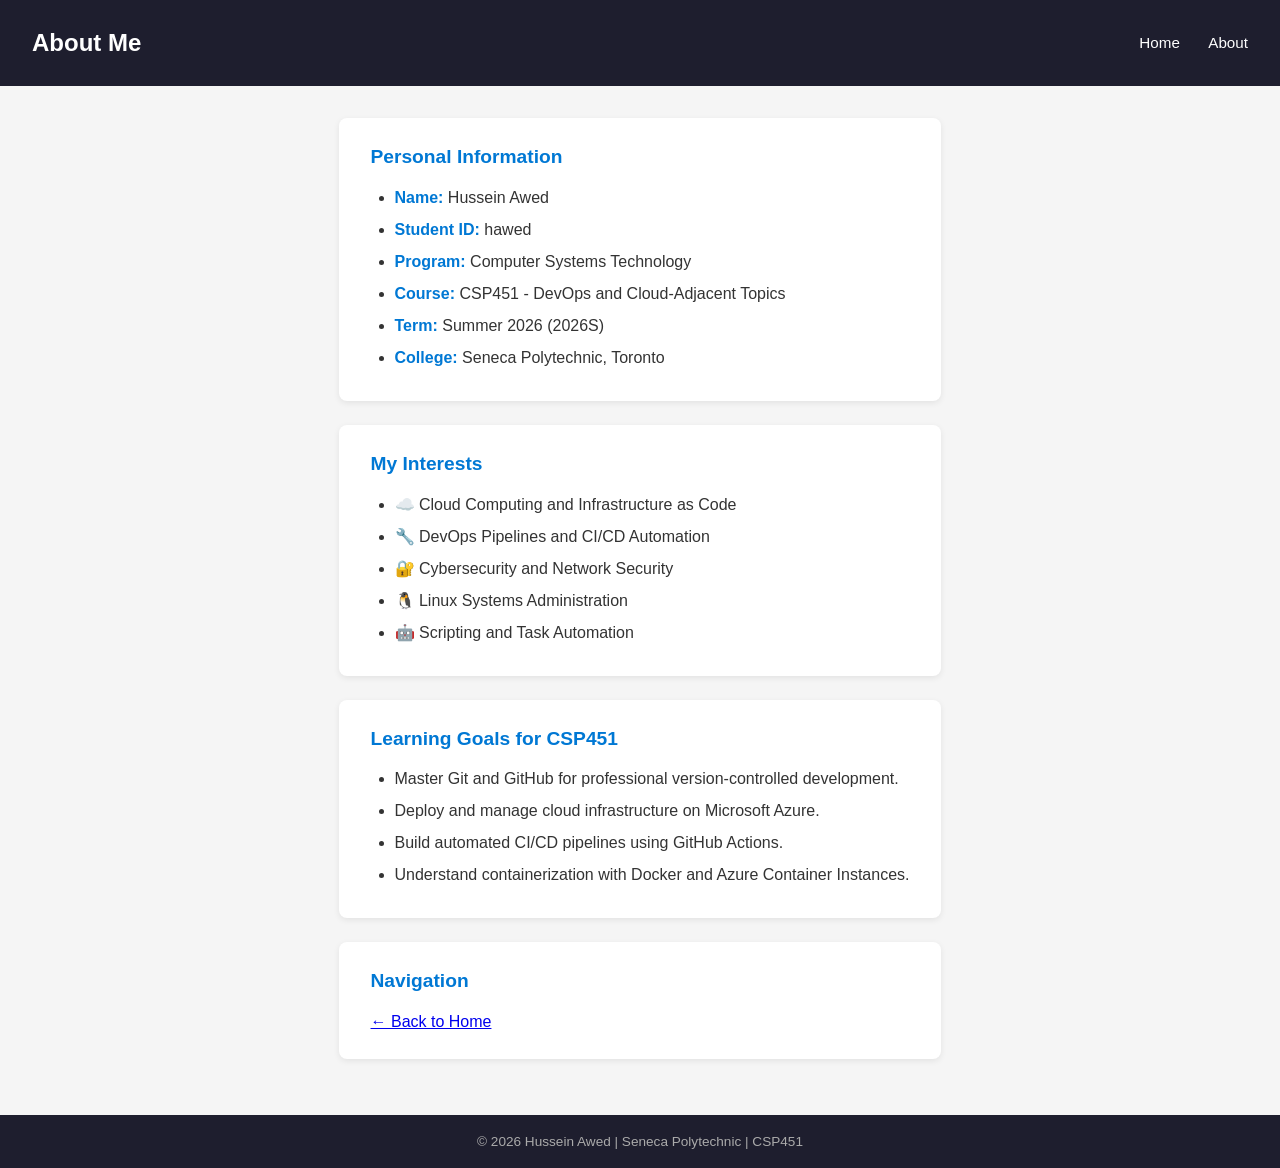
==== about.html @ 987f900a "feat: create about page HTML structure" ====
<!DOCTYPE html>
<html lang="en">
  <head>
    <meta charset="UTF-8" />
    <meta name="viewport" content="width=device-width, initial-scale=1.0" />
    <title>About - Hussein Awed | CSP451</title>
    <link rel="stylesheet" href="style.css" />
  </head>
  <body>
    <header>
      <h1>About Me</h1>
      <nav>
        <a href="index.html">Home</a>
        <a href="about.html">About</a>
      </nav>
    </header>

    <main>
      <section>
        <h2>Personal Information</h2>
        <ul>
          <li><strong>Name:</strong> Hussein Awed</li>
          <li><strong>Student ID:</strong> hawed</li>
          <li><strong>Program:</strong> Computer Systems Technology</li>
          <li><strong>Course:</strong> CSP451 - DevOps and Cloud-Adjacent Topics</li>
          <li><strong>Term:</strong> Summer 2026 (2026S)</li>
          <li><strong>College:</strong> Seneca Polytechnic, Toronto</li>
        </ul>
      </section>

      <section>
        <h2>My Interests</h2>
        <ul>
          <li>☁️ Cloud Computing and Infrastructure as Code</li>
          <li>🔧 DevOps Pipelines and CI/CD Automation</li>
          <li>🔐 Cybersecurity and Network Security</li>
          <li>🐧 Linux Systems Administration</li>
          <li>🤖 Scripting and Task Automation</li>
        </ul>
      </section>

      <section>
        <h2>Learning Goals for CSP451</h2>
        <ul>
          <li>Master Git and GitHub for professional version-controlled development.</li>
          <li>Deploy and manage cloud infrastructure on Microsoft Azure.</li>
          <li>Build automated CI/CD pipelines using GitHub Actions.</li>
          <li>Understand containerization with Docker and Azure Container Instances.</li>
        </ul>
      </section>

      <section>
        <h2>Navigation</h2>
        <p><a href="index.html">← Back to Home</a></p>
      </section>
    </main>

    <footer>
      <p>&copy; 2026 Hussein Awed | Seneca Polytechnic | CSP451</p>
    </footer>

    <script src="script.js"></script>
  </body>
</html>
---- style.css ----
/* ===== RESET ===== */
*, *::before, *::after {
  box-sizing: border-box;
  margin: 0;
  padding: 0;
}

/* ===== VARIABLES ===== */
:root {
  --font-family: "Segoe UI", Tahoma, Geneva, Verdana, sans-serif;
  --color-primary: #0078d4;
  --color-bg: #f5f5f5;
  --color-header-bg: #1e1e2e;
  --color-header-text: #ffffff;
  --color-text: #333333;
  --color-footer-bg: #1e1e2e;
}

/* ===== BODY ===== */
body {
  font-family: var(--font-family);
  background-color: var(--color-bg);
  color: var(--color-text);
  line-height: 1.6;
  min-height: 100vh;
  display: flex;
  flex-direction: column;
}

/* ===== HEADER ===== */
header {
  background-color: var(--color-header-bg);
  color: var(--color-header-text);
  padding: 1.5rem 2rem;
  display: flex;
  justify-content: space-between;
  align-items: center;
}

header h1 {
  font-size: 1.5rem;
  font-weight: 700;
}

header nav a {
  color: var(--color-header-text);
  text-decoration: none;
  margin-left: 1.5rem;
  font-size: 0.95rem;
  transition: color 0.2s ease;
}

header nav a:hover {
  color: var(--color-primary);
}

/* ===== MAIN ===== */
main {
  flex: 1;
  max-width: 900px;
  margin: 2rem auto;
  padding: 0 1.5rem;
}

main section {
  background: #ffffff;
  border-radius: 8px;
  padding: 1.5rem 2rem;
  margin-bottom: 1.5rem;
  box-shadow: 0 2px 6px rgba(0, 0, 0, 0.08);
}

main h2 {
  font-size: 1.2rem;
  color: var(--color-primary);
  margin-bottom: 0.75rem;
}

main ul {
  padding-left: 1.5rem;
}

main ul li {
  margin-bottom: 0.4rem;
}

/* ===== FOOTER ===== */
footer {
  background-color: var(--color-footer-bg);
  color: #aaaaaa;
  text-align: center;
  padding: 1rem;
  font-size: 0.85rem;
}

/* ===== ABOUT PAGE ===== */
main section ul li strong {
  color: var(--color-primary);
}
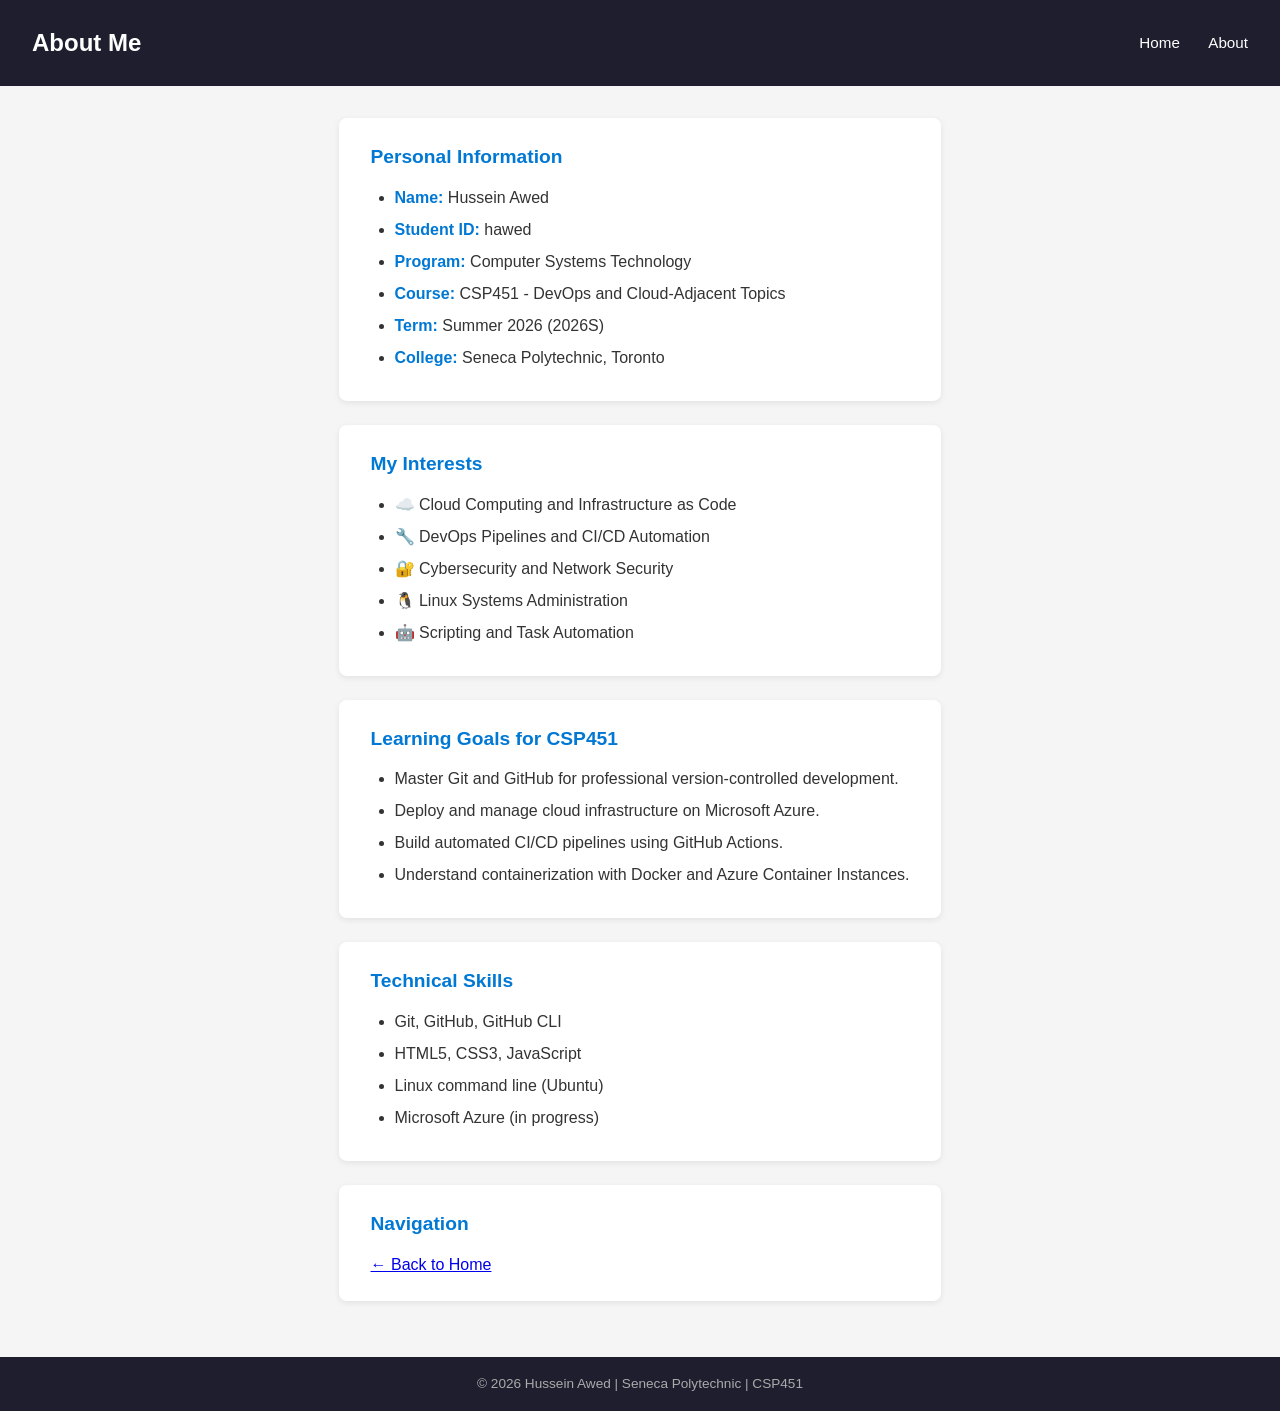
==== commit 5b8b5ab7: "feat: create about page HTML structure" ====
--- a/about.html
+++ b/about.html
@@ -50,6 +50,16 @@
       </section>
 
       <section>
+        <h2>Technical Skills</h2>
+        <ul>
+          <li>Git, GitHub, GitHub CLI</li>
+          <li>HTML5, CSS3, JavaScript</li>
+          <li>Linux command line (Ubuntu)</li>
+          <li>Microsoft Azure (in progress)</li>
+        </ul>
+      </section>
+
+      <section>
         <h2>Navigation</h2>
         <p><a href="index.html">← Back to Home</a></p>
       </section>
